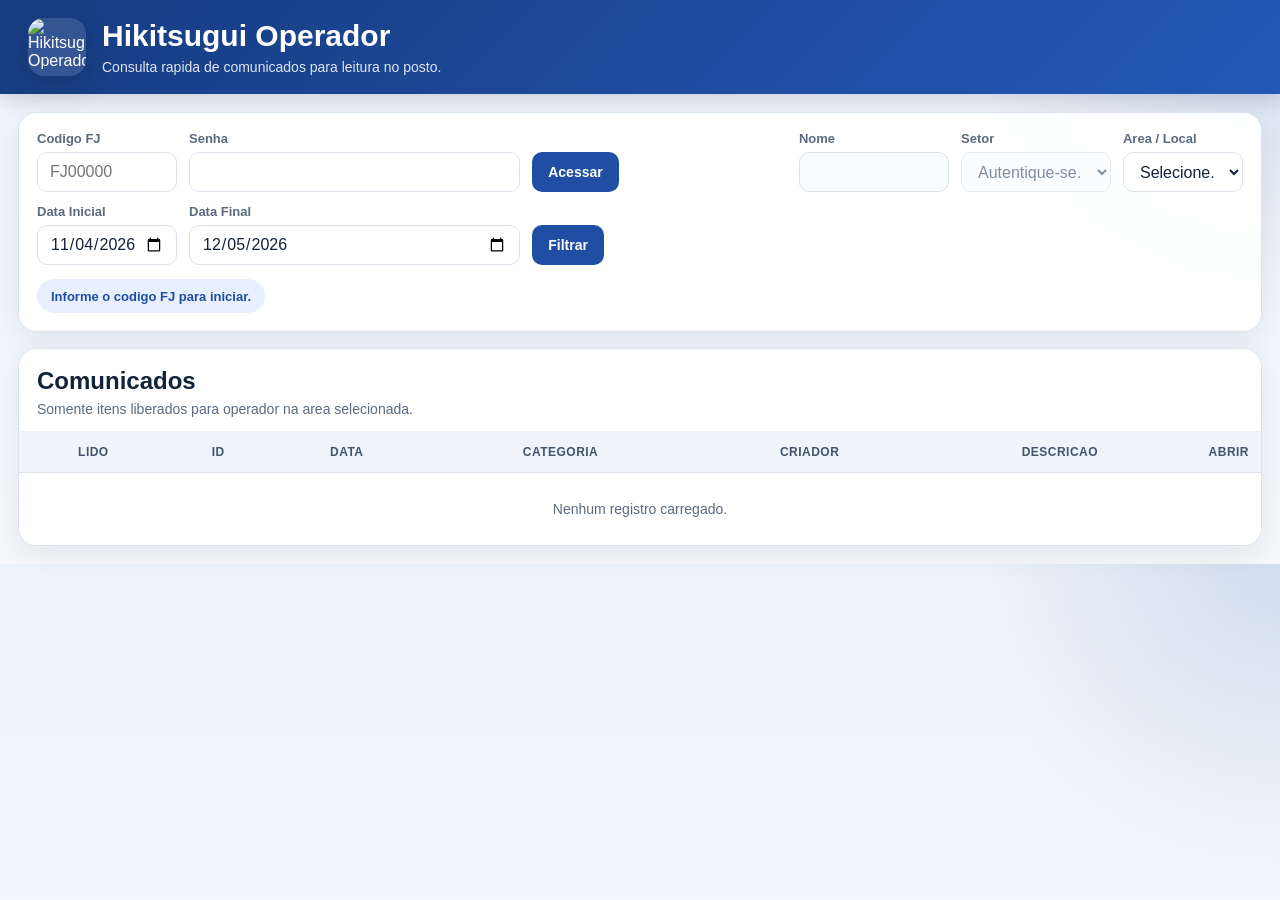
==== TeamOps.OperatorApp/ui/hikitsugui-operator-read/index.html @ 2a64098f "feat: centralize operator access and hikitsugui audiences" ====
<!DOCTYPE html>
<html lang="pt-BR">
<head>
    <meta charset="UTF-8">
    <title>Hikitsugui - Operador</title>
    <link rel="icon" type="image/png" href="https://assets/HikitsuguiOperatorRead.png">
    <link rel="stylesheet" href="style.css">
</head>
<body>
    <header class="header-bar">
        <div class="header-brand">
            <img class="brand-logo" src="https://assets/HikitsuguiOperatorRead.png" alt="Hikitsugui Operador">
            <div class="header-copy">
                <h1>Hikitsugui Operador</h1>
                <p>Consulta rapida de comunicados para leitura no posto.</p>
            </div>
        </div>
    </header>

    <main class="page-shell">
        <section class="filter-card">
            <div class="filter-grid">
                <div class="filter-field">
                    <label for="txtFJ">Codigo FJ</label>
                    <input id="txtFJ" class="input input-compact" type="text" maxlength="7" autocomplete="off" placeholder="FJ00000">
                </div>

                <div class="filter-field">
                    <label for="txtPassword">Senha</label>
                    <input id="txtPassword" class="input input-compact" type="password" autocomplete="current-password">
                </div>

                <div class="filter-actions">
                    <button id="btnAcessar" type="button" class="btn-primary">Acessar</button>
                    <button id="btnSair" type="button" class="btn-secondary hidden">Sair</button>
                </div>

                <div class="filter-field filter-field-wide">
                    <label for="txtNome">Nome</label>
                    <input id="txtNome" class="input input-compact" type="text" disabled>
                </div>

                <div class="filter-field">
                    <label for="cboSector">Setor</label>
                    <select id="cboSector" class="input input-compact" disabled>
                        <option value="">Autentique-se...</option>
                    </select>
                </div>

                <div class="filter-field">
                    <label for="cboLocal">Area / Local</label>
                    <select id="cboLocal" class="input input-compact">
                        <option value="">Selecione...</option>
                    </select>
                </div>

                <div class="filter-field">
                    <label for="dtInicial">Data Inicial</label>
                    <input id="dtInicial" class="input input-compact" type="date">
                </div>

                <div class="filter-field">
                    <label for="dtFinal">Data Final</label>
                    <input id="dtFinal" class="input input-compact" type="date">
                </div>

                <div class="filter-actions filter-actions-end">
                    <button id="btnFiltrar" type="button" class="btn-primary">Filtrar</button>
                </div>
            </div>

            <div class="status-row">
                <span id="statusBadge" class="status-badge">Informe o codigo FJ para iniciar.</span>
            </div>
        </section>

        <section class="table-card">
            <div class="table-header">
                <div>
                    <h2>Comunicados</h2>
                    <p>Somente itens liberados para operador na area selecionada.</p>
                </div>
            </div>

            <div class="table-container">
                <table id="tblHikitsugui">
                    <thead>
                        <tr>
                            <th>Lido</th>
                            <th>ID</th>
                            <th>Data</th>
                            <th>Categoria</th>
                            <th>Criador</th>
                            <th>Descricao</th>
                            <th class="actions-col">Abrir</th>
                        </tr>
                    </thead>
                    <tbody>
                        <tr>
                            <td colspan="7" class="empty-cell">Nenhum registro carregado.</td>
                        </tr>
                    </tbody>
                </table>
            </div>
        </section>
    </main>

    <div id="modal" class="modal hidden">
        <div class="modal-content">
            <button id="btnCloseModal" class="close" type="button" aria-label="Fechar">×</button>

            <div class="modal-heading">
                <h3>Detalhes do Hikitsugui</h3>
            </div>

            <div id="modalBody" class="modal-body"></div>

            <div class="attachments-section">
                <h4>Anexos</h4>
                <div id="attachmentList" class="attachment-list"></div>
            </div>
        </div>
    </div>

    <script src="app.js"></script>
</body>
</html>
---- TeamOps.OperatorApp/ui/hikitsugui-operator-read/style.css ----
:root {
    --color-primary: #1f4ea3;
    --color-primary-hover: #2a63c8;
    --color-primary-soft: #e8f0ff;
    --color-success: #15803d;
    --color-danger: #d92d20;
    --color-surface: #ffffff;
    --color-border: #d9e2ec;
    --color-text: #132238;
    --color-text-muted: #5a6b80;
    --shadow-soft: 0 10px 30px rgba(15, 23, 42, 0.08);
    --shadow-strong: 0 24px 60px rgba(15, 23, 42, 0.18);
    --radius-md: 10px;
    --radius-lg: 18px;
    --transition-fast: 0.18s ease;
}

* {
    box-sizing: border-box;
}

body {
    margin: 0;
    background:
        radial-gradient(circle at top right, rgba(31, 78, 163, 0.14), transparent 22%),
        linear-gradient(180deg, #eef4fb 0%, #f6f8fb 100%);
    color: var(--color-text);
    font-family: "Segoe UI", Tahoma, Geneva, Verdana, sans-serif;
}

button,
input,
select {
    font: inherit;
}

.hidden {
    display: none !important;
}

.header-bar {
    width: 100%;
    background: linear-gradient(135deg, #173c80 0%, #2458b8 100%);
    color: #fff;
    padding: 18px 28px;
    box-shadow: 0 6px 18px rgba(17, 24, 39, 0.16);
}

.header-brand {
    display: flex;
    align-items: center;
    gap: 16px;
}

.brand-logo {
    width: 58px;
    height: 58px;
    display: block;
    flex: 0 0 auto;
    border-radius: 16px;
    background: rgba(255, 255, 255, 0.12);
    box-shadow: 0 10px 24px rgba(9, 18, 34, 0.18);
}

.header-copy h1 {
    margin: 0;
    font-size: 30px;
    font-weight: 700;
}

.header-copy p {
    margin: 6px 0 0;
    color: rgba(255, 255, 255, 0.86);
    font-size: 14px;
}

.page-shell {
    padding: 18px;
    display: flex;
    flex-direction: column;
    gap: 16px;
}

.filter-card,
.table-card {
    background: rgba(255, 255, 255, 0.94);
    border: 1px solid rgba(217, 226, 236, 0.95);
    border-radius: var(--radius-lg);
    box-shadow: var(--shadow-soft);
    backdrop-filter: blur(6px);
}

.filter-card {
    padding: 18px;
}

.filter-grid {
    display: grid;
    grid-template-columns: 140px minmax(220px, 1.3fr) minmax(180px, 1fr) 150px 150px 120px;
    gap: 12px;
    align-items: end;
}

.filter-field {
    display: flex;
    flex-direction: column;
    gap: 6px;
}

.filter-field label {
    font-size: 13px;
    font-weight: 600;
    color: var(--color-text-muted);
}

.filter-field-wide {
    min-width: 0;
}

.input {
    width: 100%;
    min-height: 40px;
    padding: 8px 12px;
    border: 1px solid var(--color-border);
    border-radius: var(--radius-md);
    background: #fff;
    color: var(--color-text);
    transition: border-color var(--transition-fast), box-shadow var(--transition-fast);
}

.input:focus {
    outline: none;
    border-color: var(--color-primary-hover);
    box-shadow: 0 0 0 4px rgba(42, 99, 200, 0.14);
}

.input:disabled {
    background: #f8fbff;
    color: #4a5d77;
}

.filter-actions {
    display: flex;
    align-items: end;
    gap: 8px;
}

.btn-primary,
.btn-secondary,
.btn-attach {
    min-height: 40px;
    padding: 0 16px;
    border: none;
    border-radius: var(--radius-md);
    background: var(--color-primary);
    color: #fff;
    font-size: 14px;
    font-weight: 600;
    cursor: pointer;
    transition: transform var(--transition-fast), background-color var(--transition-fast), box-shadow var(--transition-fast);
}

.btn-secondary {
    background: #5a6b80;
}

.btn-secondary:hover {
    background: #42556d;
    box-shadow: 0 10px 20px rgba(66, 85, 109, 0.2);
}

.btn-primary:hover,
.btn-attach:hover {
    background: var(--color-primary-hover);
    box-shadow: 0 10px 20px rgba(31, 78, 163, 0.2);
}

.btn-primary:active,
.btn-secondary:active,
.btn-attach:active {
    transform: scale(0.97);
}

.status-row {
    margin-top: 14px;
}

.status-badge {
    display: inline-flex;
    align-items: center;
    min-height: 34px;
    padding: 0 14px;
    border-radius: 999px;
    background: var(--color-primary-soft);
    color: var(--color-primary);
    font-size: 13px;
    font-weight: 700;
}

.table-card {
    overflow: hidden;
}

.table-header {
    padding: 18px 18px 14px;
    border-bottom: 1px solid #ebf0f5;
}

.table-header h2 {
    margin: 0;
    font-size: 24px;
    color: #11233a;
}

.table-header p {
    margin: 6px 0 0;
    color: var(--color-text-muted);
    font-size: 14px;
}

.table-container {
    overflow-x: auto;
}

table {
    width: 100%;
    border-collapse: separate;
    border-spacing: 0;
}

thead th {
    padding: 13px 12px;
    background: #eff4fa;
    color: #42556d;
    font-size: 12px;
    font-weight: 700;
    text-transform: uppercase;
    letter-spacing: 0.04em;
    border-bottom: 1px solid var(--color-border);
}

tbody td {
    padding: 13px 12px;
    font-size: 14px;
    vertical-align: middle;
    border-bottom: 1px solid #ebf0f5;
    background: rgba(255, 255, 255, 0.92);
}

tbody tr:hover td {
    background: #f8fbff;
}

tbody tr:last-child td {
    border-bottom: none;
}

.description-cell {
    min-width: 320px;
}

.actions-col,
.actions-cell {
    width: 1%;
    white-space: nowrap;
}

.empty-cell {
    text-align: center;
    color: var(--color-text-muted);
    padding: 28px 12px;
}

.status-read,
.status-unread {
    font-size: 22px;
    font-weight: 700;
    text-align: center;
    line-height: 1;
}

.status-read {
    color: var(--color-success);
}

.status-unread {
    color: var(--color-danger);
}

.icon-btn {
    width: 36px;
    height: 36px;
    display: inline-flex;
    align-items: center;
    justify-content: center;
    border: 1px solid transparent;
    border-radius: 999px;
    background: #fff;
    cursor: pointer;
    transition: transform var(--transition-fast), box-shadow var(--transition-fast), background-color var(--transition-fast);
}

.icon-btn:hover {
    transform: translateY(-1px);
    box-shadow: 0 8px 18px rgba(15, 23, 42, 0.12);
}

.icon-btn svg {
    width: 18px;
    height: 18px;
    fill: currentColor;
}

.icon-btn-view {
    color: var(--color-primary);
    border-color: rgba(31, 78, 163, 0.16);
}

.icon-btn-view:hover {
    background: var(--color-primary-soft);
}

.modal {
    position: fixed;
    inset: 0;
    display: flex;
    align-items: center;
    justify-content: center;
    padding: 24px;
    background: rgba(15, 23, 42, 0.42);
    backdrop-filter: blur(4px);
    z-index: 9000;
}

.modal-content {
    width: min(880px, 100%);
    max-height: 88vh;
    padding: 24px;
    overflow-y: auto;
    background: #fff;
    border-radius: 18px;
    box-shadow: var(--shadow-strong);
}

.close {
    float: right;
    border: none;
    background: transparent;
    color: #5f738c;
    font-size: 28px;
    cursor: pointer;
}

.modal-heading h3,
.attachments-section h4 {
    margin: 0 0 14px;
    color: #11233a;
}

.modal-body {
    color: var(--color-text);
}

.preview-grid {
    display: grid;
    grid-template-columns: repeat(2, minmax(0, 1fr));
    gap: 12px;
    margin-bottom: 18px;
}

.preview-grid > div {
    padding: 12px 14px;
    border: 1px solid var(--color-border);
    border-radius: 12px;
    background: #f8fbff;
}

.preview-label {
    display: block;
    margin-bottom: 6px;
    font-size: 12px;
    font-weight: 700;
    letter-spacing: 0.05em;
    text-transform: uppercase;
    color: var(--color-text-muted);
}

.preview-description {
    padding: 16px;
    border: 1px solid var(--color-border);
    border-radius: 14px;
    background: #fff;
    line-height: 1.6;
}

.attachments-section {
    margin-top: 20px;
}

.attachment-list {
    display: flex;
    flex-direction: column;
    gap: 10px;
}

.attach-item {
    display: flex;
    align-items: center;
    justify-content: space-between;
    gap: 14px;
    padding: 10px 12px;
    border: 1px solid var(--color-border);
    border-radius: 12px;
    background: #fbfdff;
}

.attach-name {
    min-width: 0;
    overflow: hidden;
    text-overflow: ellipsis;
    white-space: nowrap;
}

.attachment-empty {
    padding: 14px;
    border: 1px dashed var(--color-border);
    border-radius: 12px;
    color: var(--color-text-muted);
    background: #fbfdff;
}

@media (max-width: 1100px) {
    .filter-grid {
        grid-template-columns: repeat(3, minmax(0, 1fr));
    }
}

@media (max-width: 800px) {
    .page-shell {
        padding: 12px;
    }

    .header-bar {
        padding: 16px 18px;
    }

    .header-brand {
        gap: 12px;
    }

    .brand-logo {
        width: 48px;
        height: 48px;
        border-radius: 14px;
    }

    .header-copy h1 {
        font-size: 24px;
    }

    .filter-grid,
    .preview-grid {
        grid-template-columns: 1fr;
    }

    .modal {
        padding: 12px;
    }
}
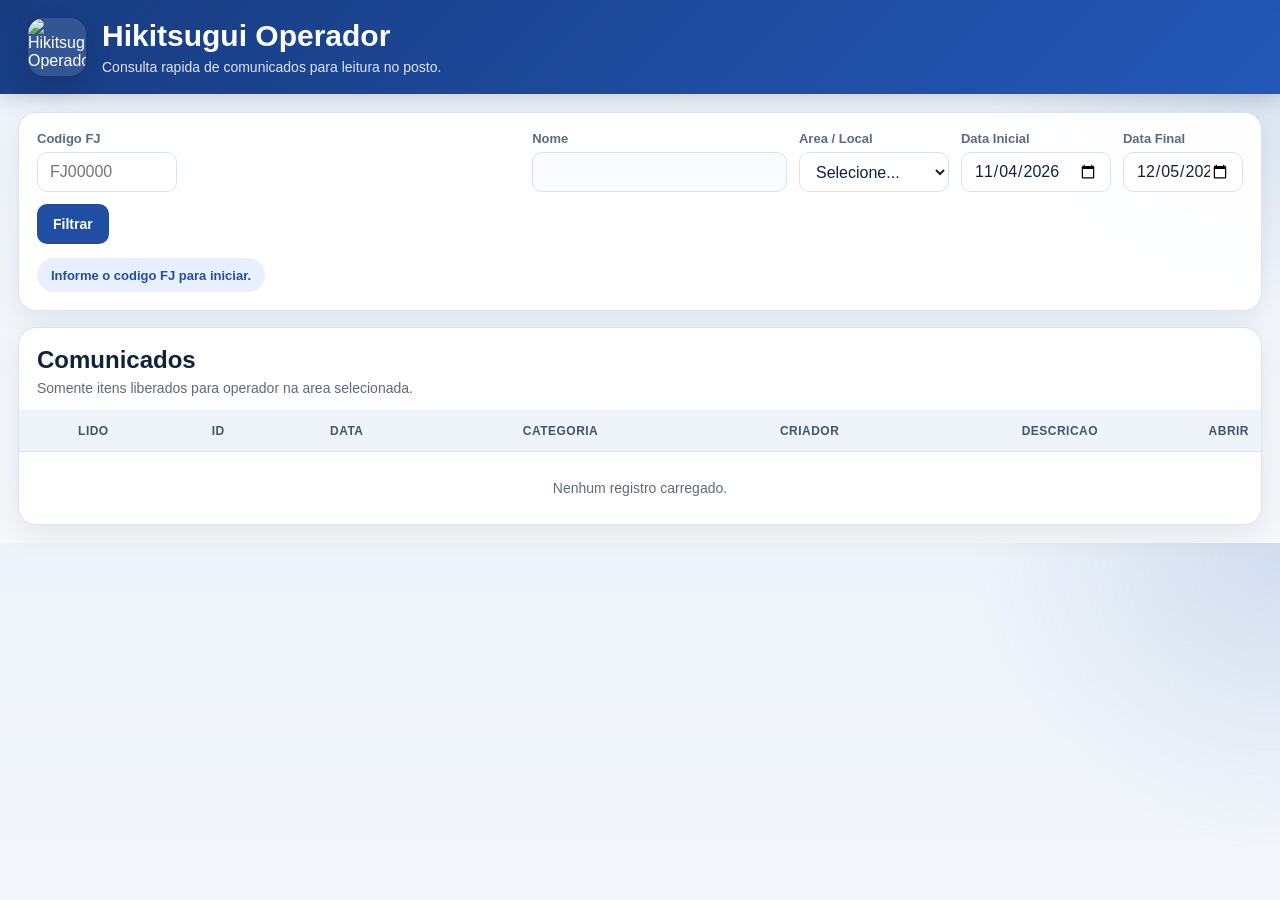
==== commit 35d9d38c: "refactor: simplify operator app local access" ====
--- a/TeamOps.OperatorApp/ui/hikitsugui-operator-read/index.html
+++ b/TeamOps.OperatorApp/ui/hikitsugui-operator-read/index.html
@@ -25,26 +25,13 @@
                     <input id="txtFJ" class="input input-compact" type="text" maxlength="7" autocomplete="off" placeholder="FJ00000">
                 </div>
 
-                <div class="filter-field">
-                    <label for="txtPassword">Senha</label>
-                    <input id="txtPassword" class="input input-compact" type="password" autocomplete="current-password">
-                </div>
-
                 <div class="filter-actions">
-                    <button id="btnAcessar" type="button" class="btn-primary">Acessar</button>
-                    <button id="btnSair" type="button" class="btn-secondary hidden">Sair</button>
+                    <button id="btnSair" type="button" class="btn-secondary hidden">Trocar operador</button>
                 </div>
 
                 <div class="filter-field filter-field-wide">
                     <label for="txtNome">Nome</label>
                     <input id="txtNome" class="input input-compact" type="text" disabled>
-                </div>
-
-                <div class="filter-field">
-                    <label for="cboSector">Setor</label>
-                    <select id="cboSector" class="input input-compact" disabled>
-                        <option value="">Autentique-se...</option>
-                    </select>
                 </div>
 
                 <div class="filter-field">
